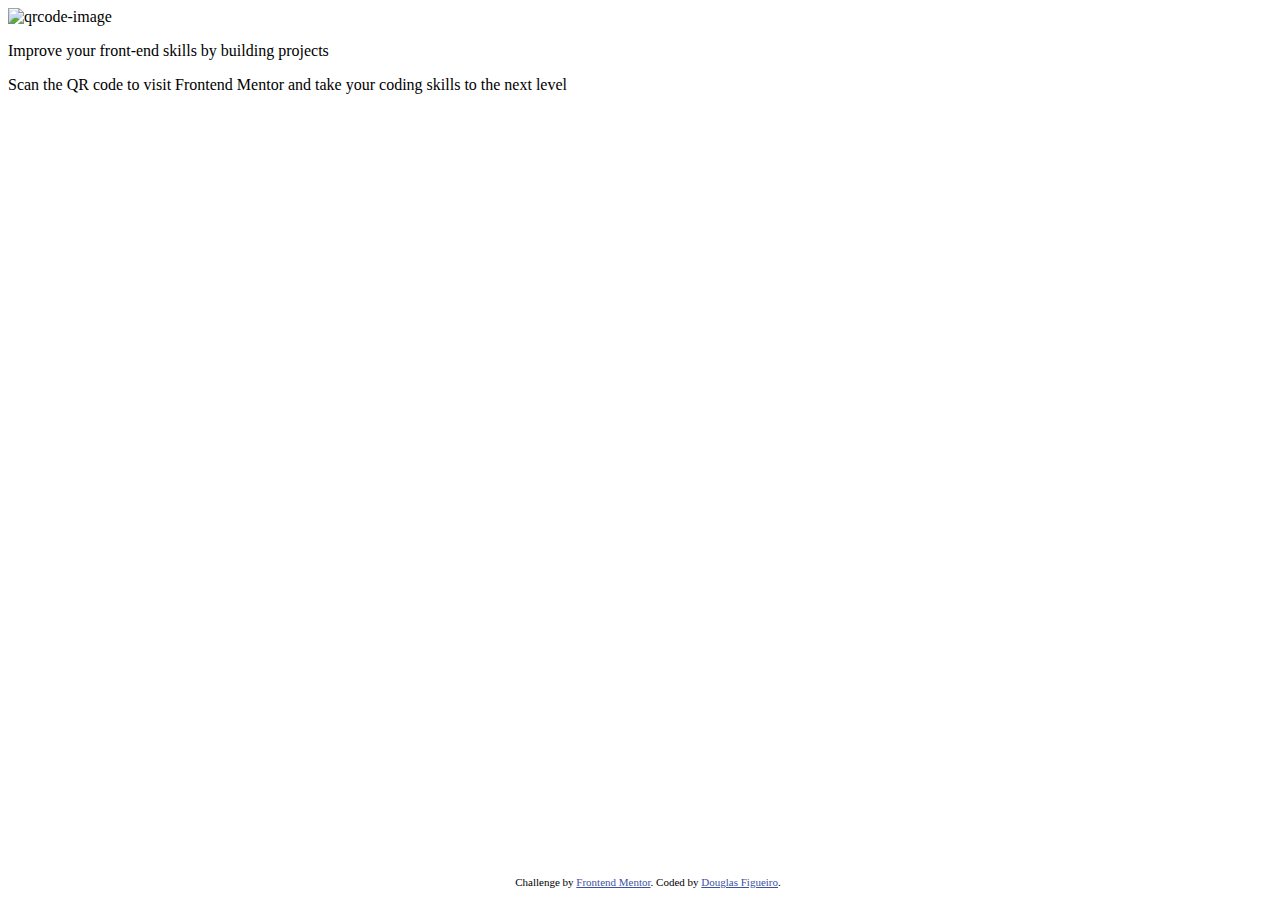
==== src/qrcode_page/qrcode.html @ ce5babc9 "QRCode, with footer instead of div." ====
<!DOCTYPE html>
<html lang="en">
<head>
  <meta charset="UTF-8">
  <meta name="viewport" content="width=device-width, initial-scale=1.0"> <!-- displays site properly based on user's device -->

  <link rel="preconnect" href="https://fonts.googleapis.com">
<link rel="preconnect" href="https://fonts.gstatic.com" crossorigin>
<link href="https://fonts.googleapis.com/css2?family=Outfit:wght@400;700&display=swap" rel="stylesheet">

  <link rel="icon" type="image/png" sizes="32x32" href="./images/favicon-32x32.png">

  <link rel="stylesheet" href="./css/reset.css">
  <link rel="stylesheet" href="./css/style.css">
  <link rel="stylesheet" href="./css/responsive.css">

  <title>Frontend Mentor | QR code component</title>

  <!-- Feel free to remove these styles or customise in your own stylesheet 👍 -->
  <style>
    .attribution { font-size: 11px; text-align: center; bottom: 12px; position: absolute; width: 100vw;}
    .attribution a { color: hsl(228, 45%, 44%); }
  </style>
</head>
<body>
  <main class="container">
    <div class="card">
      <img class="qrcode" src="./images/image-qr-code.png" alt="qrcode-image">
      <p class="title">Improve your front-end skills by building projects</p>
      <p class="text">Scan the QR code to visit Frontend Mentor and take your coding skills to the next level</p>
    </div>
  </main>
  <footer class="attribution">
    Challenge by <a href="https://www.frontendmentor.io?ref=challenge" target="_blank">Frontend Mentor</a>. 
    Coded by <a href="https://github.com/fig4ro/QRCode">Douglas Figueiro</a>.
  </footer>
</body>
</html>
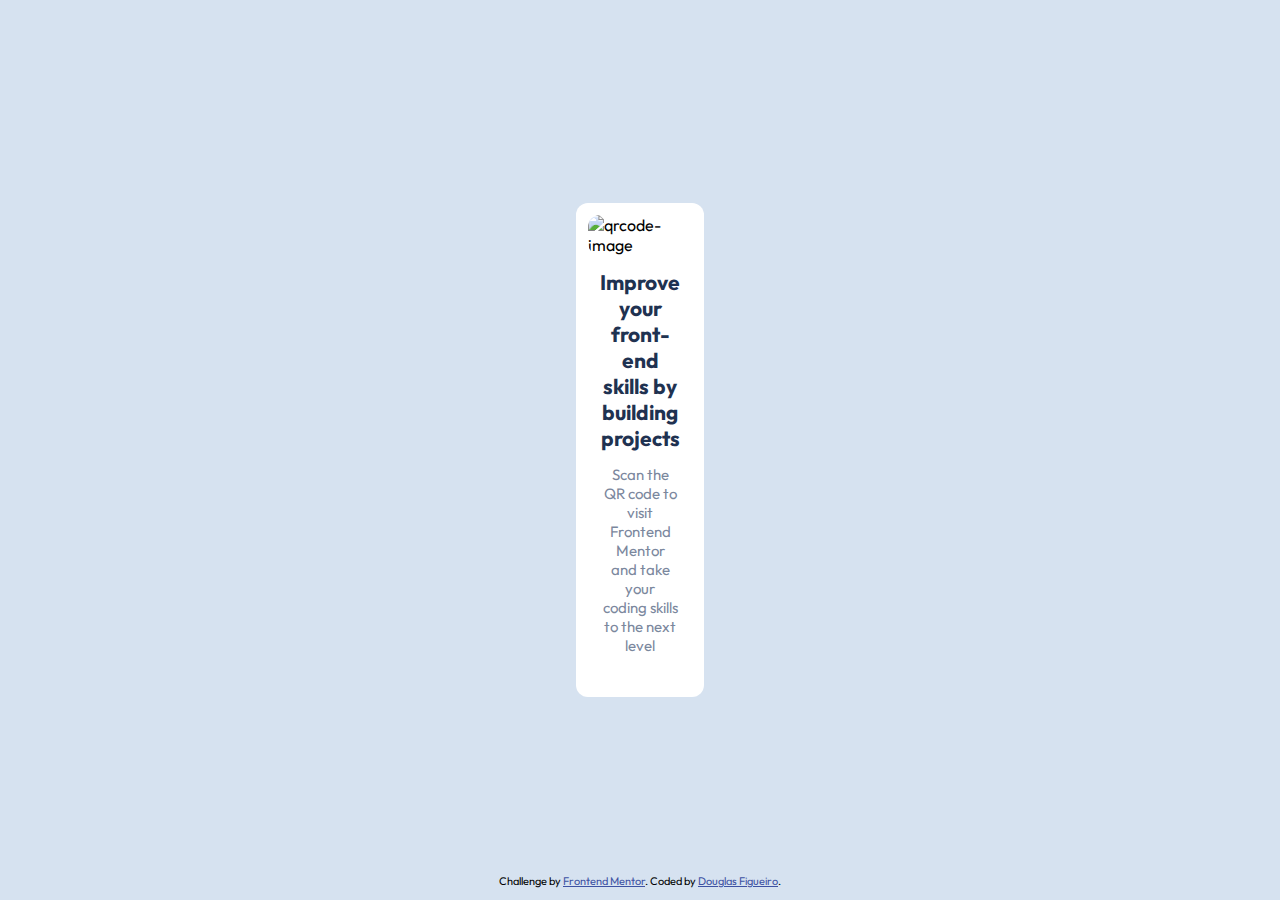
==== commit 6b757e23: "Fixed link ref to github from QRCode page." ====
--- a/src/qrcode_page/qrcode.html
+++ b/src/qrcode_page/qrcode.html
@@ -32,7 +32,7 @@
   </main>
   <footer class="attribution">
     Challenge by <a href="https://www.frontendmentor.io?ref=challenge" target="_blank">Frontend Mentor</a>. 
-    Coded by <a href="https://github.com/fig4ro/QRCode">Douglas Figueiro</a>.
+    Coded by <a href="https://github.com/fig4ro">Douglas Figueiro</a>.
   </footer>
 </body>
 </html>--- a/src/qrcode_page/css/style.css
+++ b/src/qrcode_page/css/style.css
@@ -0,0 +1,56 @@
+:root
+{
+    --white: hsl(0, 0%, 100%);
+    --lgray: hsl(212, 45%, 89%);
+    --gblue: hsl(220, 15%, 55%);
+    --dblue: hsl(218, 44%, 22%);
+}
+
+body
+{
+    font-family: 'Outfit';
+    background-color: var(--lgray);
+    max-width: 1440px;
+}
+
+.container
+{
+    display: flex;
+    justify-content: center;
+    width: 100vw;
+    top: 50%;
+    transform: translate(0, -50%);
+    position: absolute;
+}
+
+.card
+{
+    background-color: var(--white);
+    border-radius: 12px;
+    width: min-content;
+    height: fit-content;
+}
+
+.qrcode
+{
+    padding: 12px;
+    border-radius: 24px;
+    width: 16vw;
+}
+
+.title
+{
+    text-align: center;
+    color: var(--dblue);
+    font-weight: 700;
+    font-size: 21px;
+    padding: 2px 24px;
+}
+
+.text
+{
+    text-align: center;
+    color: var(--gblue);
+    font-weight: 400;
+    padding: 12px 26px 42px;
+}--- a/src/qrcode_page/css/responsive.css
+++ b/src/qrcode_page/css/responsive.css
@@ -0,0 +1,27 @@
+:root
+{
+    --white: hsl(0, 0%, 100%);
+    --lgray: hsl(212, 45%, 89%);
+    --gblue: hsl(220, 15%, 55%);
+    --dblue: hsl(218, 44%, 22%);
+}
+
+@media (max-width: 375px)
+{
+    .qrcode
+    {
+        padding: 16px;
+        border-radius: 24px;
+        width: 80vw;
+    }
+    .title
+    {
+        font-size: 22px;
+        padding: 2px 28px;
+    }
+
+    .text
+    {
+        padding: 12px 44px 42px;
+    }
+}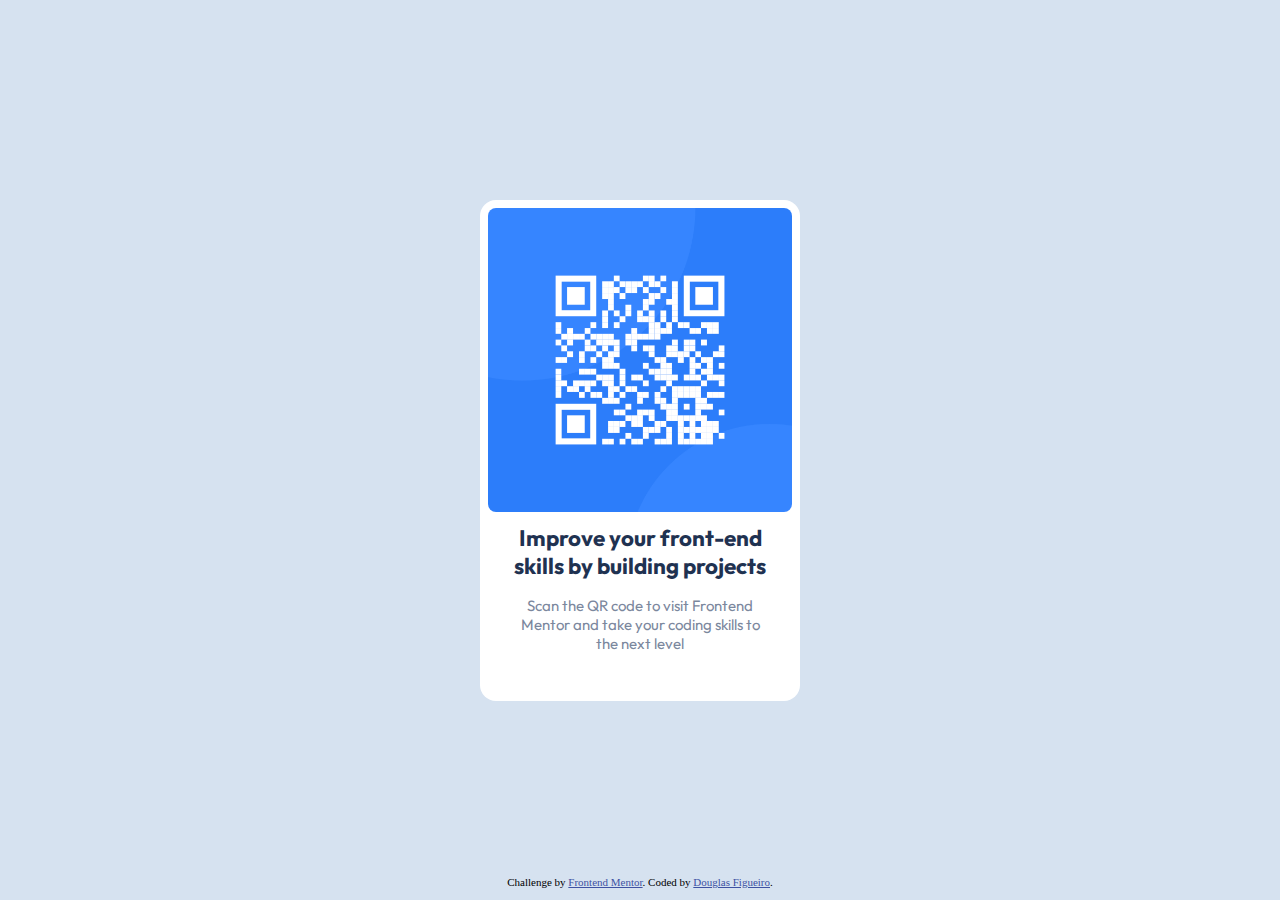
==== commit 9ac86805: "Responsive added." ====
--- a/src/qrcode_page/qrcode.html
+++ b/src/qrcode_page/qrcode.html
@@ -24,11 +24,11 @@
 </head>
 <body>
   <main class="container">
-    <div class="card">
-      <img class="qrcode" src="./images/image-qr-code.png" alt="qrcode-image">
-      <p class="title">Improve your front-end skills by building projects</p>
-      <p class="text">Scan the QR code to visit Frontend Mentor and take your coding skills to the next level</p>
+    <div class="qrcode">
+      <img src="./images/image-qr-code.png" alt="qrcode-image">
     </div>
+    <h1 class="title">Improve your front-end skills by building projects</h1>
+    <p class="text">Scan the QR code to visit Frontend Mentor and take your coding skills to the next level</p>
   </main>
   <footer class="attribution">
     Challenge by <a href="https://www.frontendmentor.io?ref=challenge" target="_blank">Frontend Mentor</a>. 
--- a/src/qrcode_page/css/style.css
+++ b/src/qrcode_page/css/style.css
@@ -8,49 +8,55 @@
 
 body
 {
-    font-family: 'Outfit';
     background-color: var(--lgray);
-    max-width: 1440px;
+    /* Align components h and v in center */
+    min-height: 100vh;
+    display: flex;
+    justify-content: center;
+    align-items: center;
 }
 
 .container
 {
-    display: flex;
-    justify-content: center;
-    width: 100vw;
-    top: 50%;
-    transform: translate(0, -50%);
-    position: absolute;
-}
-
-.card
-{
     background-color: var(--white);
-    border-radius: 12px;
-    width: min-content;
-    height: fit-content;
+    border-radius: 1rem;
+    max-width: 320px;
 }
 
 .qrcode
 {
-    padding: 12px;
-    border-radius: 24px;
-    width: 16vw;
+    justify-content: center;
+    max-width: inherit;
+}
+
+.qrcode img
+{
+    max-width: 95%;
+    border-radius: 1rem;
+    padding: .5rem .5rem;
+}
+
+p, h1
+{
+    font-family: 'Outfit';
+    text-align: center;
 }
 
 .title
 {
-    text-align: center;
+    font-weight: 700;
     color: var(--dblue);
-    font-weight: 700;
-    font-size: 21px;
-    padding: 2px 24px;
+    font-size: 1.4rem;
+    margin-left: 1rem;
+    margin-right: 1rem;
 }
 
 .text
 {
-    text-align: center;
+    font-weight: 400;
     color: var(--gblue);
-    font-weight: 400;
-    padding: 12px 26px 42px;
+    margin-top: 1rem;
+    margin-bottom: 3rem;
+    margin-left: 2rem;
+    margin-right: 2rem;
 }